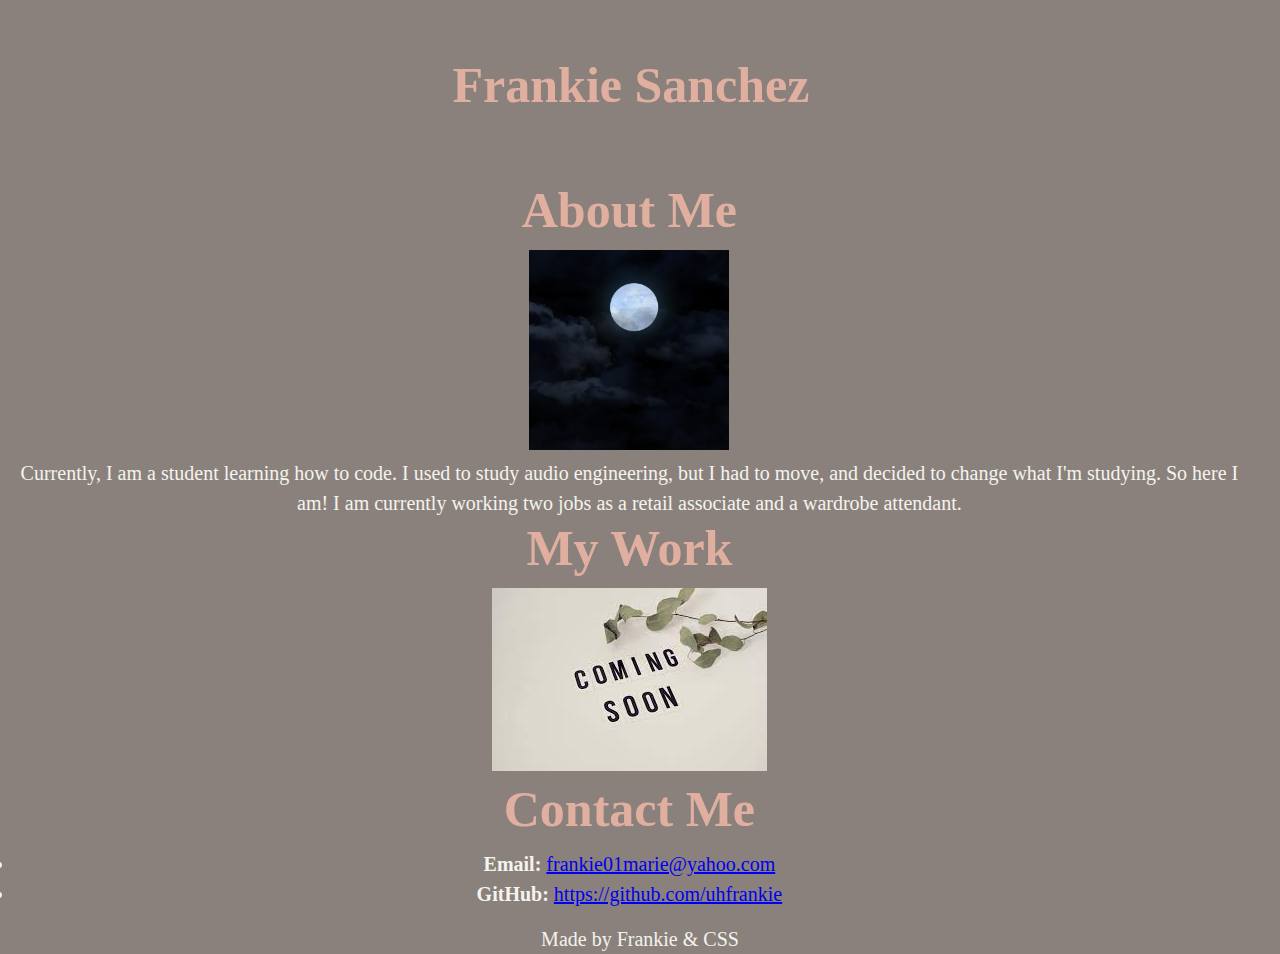
==== index.html @ 034d8ae1 "Add files via upload" ====
<!DOCTYPE html>
<html lang="en">
<head>
    <meta charset="UTF-8">
    <meta http-equiv="X-UA-Compatible" content="IE=edge">
    <meta name="viewport" content="width=device-width, initial-scale=1.0">
    <title>Challenge 02 ~ Portfolio</title>
    <link rel="stylesheet" href="./Assets/reset.css"/>
    <link rel="stylesheet" href="./Assets/style.css"/>
</head>

<body>
<header class="page-title">
    <h1 class="center">
        Frankie Sanchez
    </h1>
</header>
    
<main>
      <div class ="card-column">
            <h2 class="header">About Me</h2>
               <div class="card-body">
                <a href="https://www.google.com/url?sa=i&url=https%3A%2F%2Fpsprices.com%2Fregion-us%2Fgame%2F277749%2Fcloudy-night-full-moon-avatar&psig=AOvVaw1Nw6NlpShiaRM4MEyqrsyZ&ust=1668809092182000&source=images&cd=vfe&ved=0CA4QjRxqFwoTCJDaprqctvsCFQAAAAAdAAAAABAE">
                    <img src="./Assets/moon avatar.jpg" alt="moon" class=center style="width: 200px;height: 200px;"/>
                  </a>
                 <p> Currently, I am a student learning how to code. I used to study audio engineering, but I had to move, and decided to change what I'm studying. So here I am! I am currently working two jobs as a retail associate and a wardrobe attendant. </p>
              </div>
       </div>
       <div class ="card-column">
            <h3 class="header">My Work</h2>
            <div class="card-body">
                <a href="./Assets/p-index.html">
                    <img src="./Assets/cccccccc.jpg">
                </a>
                    <!-- Link to "coming soon" page.-->
            </div>
      </div>
       <div class ="card-column">
              <h4 class="header">Contact Me</h2>
              <div class="card-body">
                  <li id="email">
                   <strong>Email:</strong> <a href="#">frankie01marie@yahoo.com</a></li>
                   <li id="github"><strong>GitHub:</strong> <a href="#">https://github.com/uhfrankie</a></li>
                    <!-- Email & Github links -->
              </div>
       </div>
  </section>
</main>

<footer>Made by Frankie & CSS</footer>

</body>
</html>
---- Assets/style.css ----
:root {
    --middle-grey: #8A817C;
    --pale-silver: #bcb8b1;
    --isabelline: #f4f3ee;
    --melon: #e0afa0;
}

::selection {
    background-color: var(--pale-silver);
    color: var(--middle-grey);
}

html {
    font-size: 100%;
}

body {
    font-size: 40;
    line-height: 1.5;
    color: var(--isabelline);
    background-color: var(--middle-grey);
    font-size: 20px;
    text-align: center;
}

h1,
h2,
h3,
h4 {
    margin-bottom: 0.625rem;
    color: var(--melon);
    font-weight: 700;
    line-height: 1.2;
    font-size: 50px;
    -ms-flex-item-align: center;
    
}

header {
    width: 90%;
    margin: 15px;
    padding: 2.5rem;
    text-align: center;
}

header h1.page-title {
    padding: 1rem 1.2rem;
    font-size: 4.5rem;
}

main {
    width: 96%;
    margin: 15px;
}
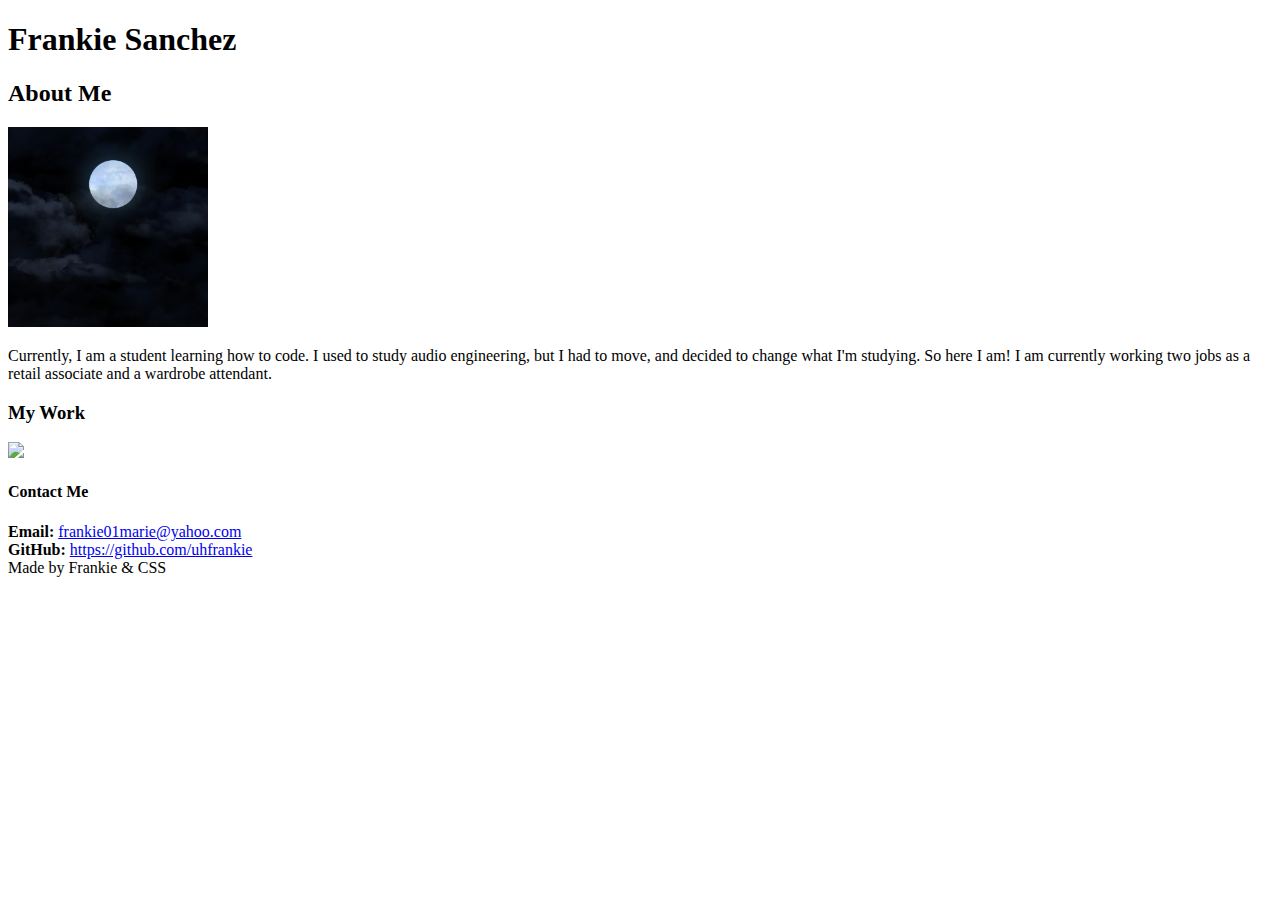
==== commit 9e38f710: "Add files via upload" ====
--- a/index.html
+++ b/index.html
@@ -5,8 +5,8 @@
     <meta http-equiv="X-UA-Compatible" content="IE=edge">
     <meta name="viewport" content="width=device-width, initial-scale=1.0">
     <title>Challenge 02 ~ Portfolio</title>
-    <link rel="stylesheet" href="./Assets/reset.css"/>
-    <link rel="stylesheet" href="./Assets/style.css"/>
+    <link rel="stylesheet" href="./assets/CSS/reset.css"/>
+    <link rel="stylesheet" href="./Assets/CSS/style.css"/>
 </head>
 
 <body>
@@ -29,8 +29,8 @@
        <div class ="card-column">
             <h3 class="header">My Work</h2>
             <div class="card-body">
-                <a href="./Assets/p-index.html">
-                    <img src="./Assets/cccccccc.jpg">
+                <a href="https://austinmcclarren.github.io/ear-worm-lyrics/">
+                    <img src="./Assets/mooooon.webp">
                 </a>
                     <!-- Link to "coming soon" page.-->
             </div>
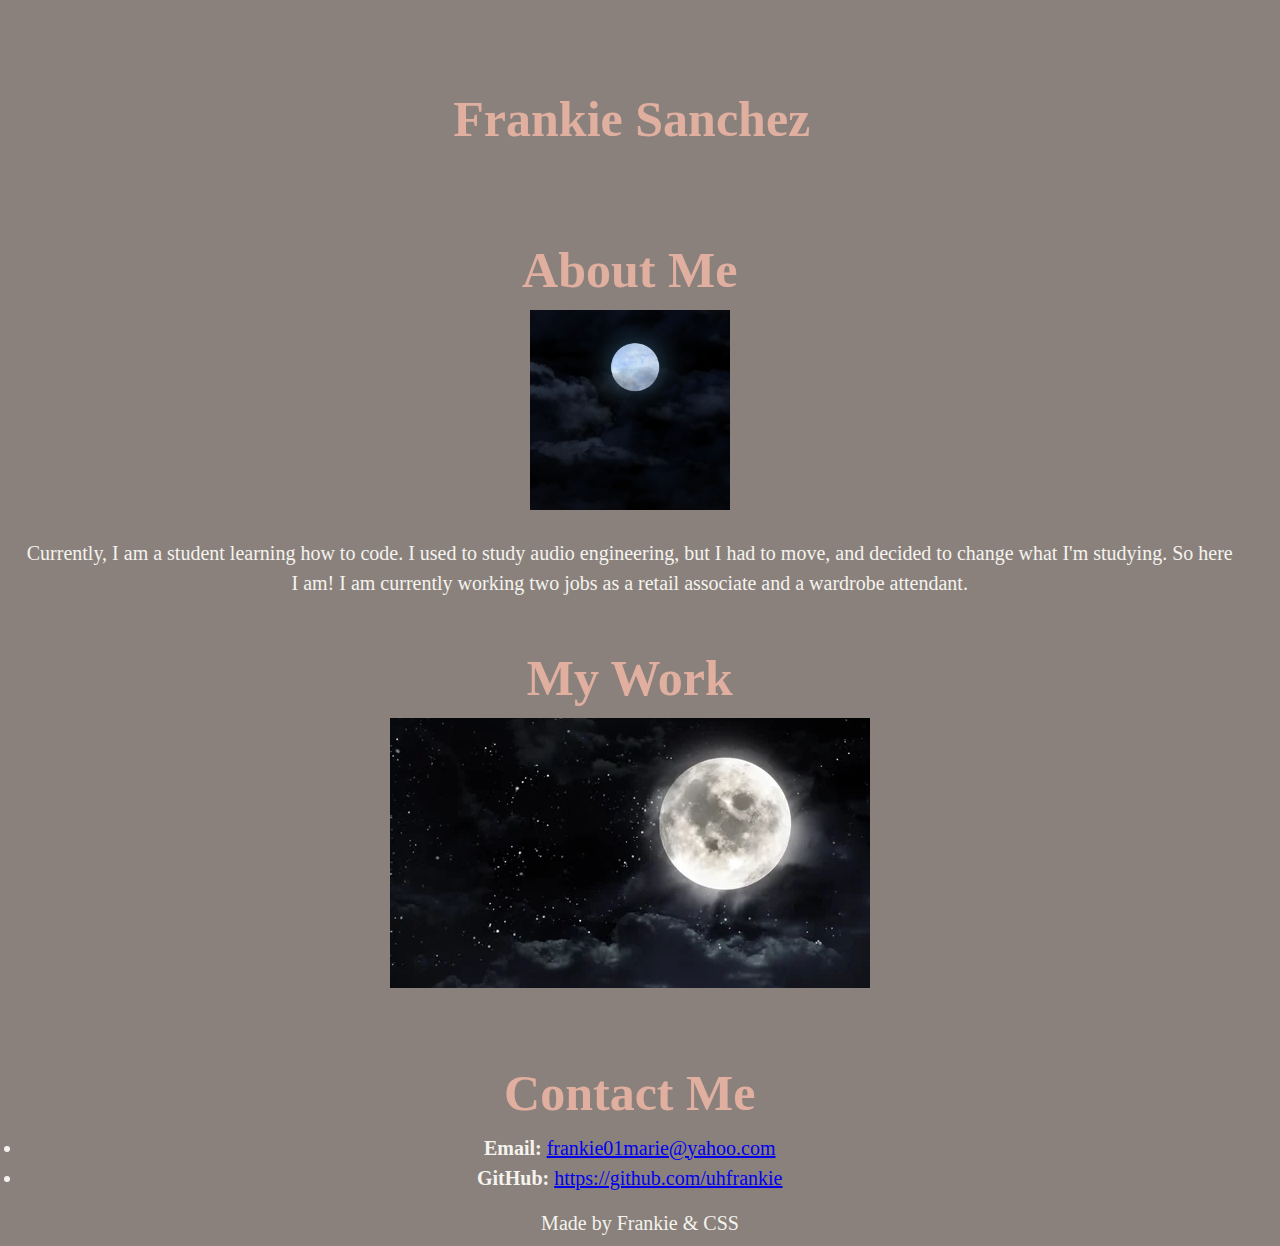
==== commit 74369826: "Add files via upload" ====
--- a/index.html
+++ b/index.html
@@ -29,10 +29,9 @@
        <div class ="card-column">
             <h3 class="header">My Work</h2>
             <div class="card-body">
-                <a href="https://austinmcclarren.github.io/ear-worm-lyrics/">
+                <a href="https://flick-tracker.herokuapp.com/">
                     <img src="./Assets/mooooon.webp">
                 </a>
-                    <!-- Link to "coming soon" page.-->
             </div>
       </div>
        <div class ="card-column">
--- a/Assets/CSS/style.css
+++ b/Assets/CSS/style.css
@@ -0,0 +1,54 @@
+:root {
+    --middle-grey: #8A817C;
+    --pale-silver: #bcb8b1;
+    --isabelline: #f4f3ee;
+    --melon: #e0afa0;
+}
+
+::selection {
+    background-color: var(--pale-silver);
+    color: var(--middle-grey);
+}
+
+html {
+    font-size: 100%;
+}
+
+body {
+    font-size: 40;
+    line-height: 1.5;
+    color: var(--isabelline);
+    background-color: var(--middle-grey);
+    font-size: 20px;
+    text-align: center;
+}
+
+h1,
+h2,
+h3,
+h4 {
+    margin-bottom: 0.625rem;
+    color: var(--melon);
+    font-weight: 700;
+    line-height: 1.2;
+    font-size: 50px;
+    -ms-flex-item-align: center;
+    
+}
+
+header {
+    width: 90%;
+    margin: 15px;
+    padding: 2.5rem;
+    text-align: center;
+}
+
+header h1.page-title {
+    padding: 1rem 1.2rem;
+    font-size: 4.5rem;
+}
+
+main {
+    width: 96%;
+    margin: 15px;
+}